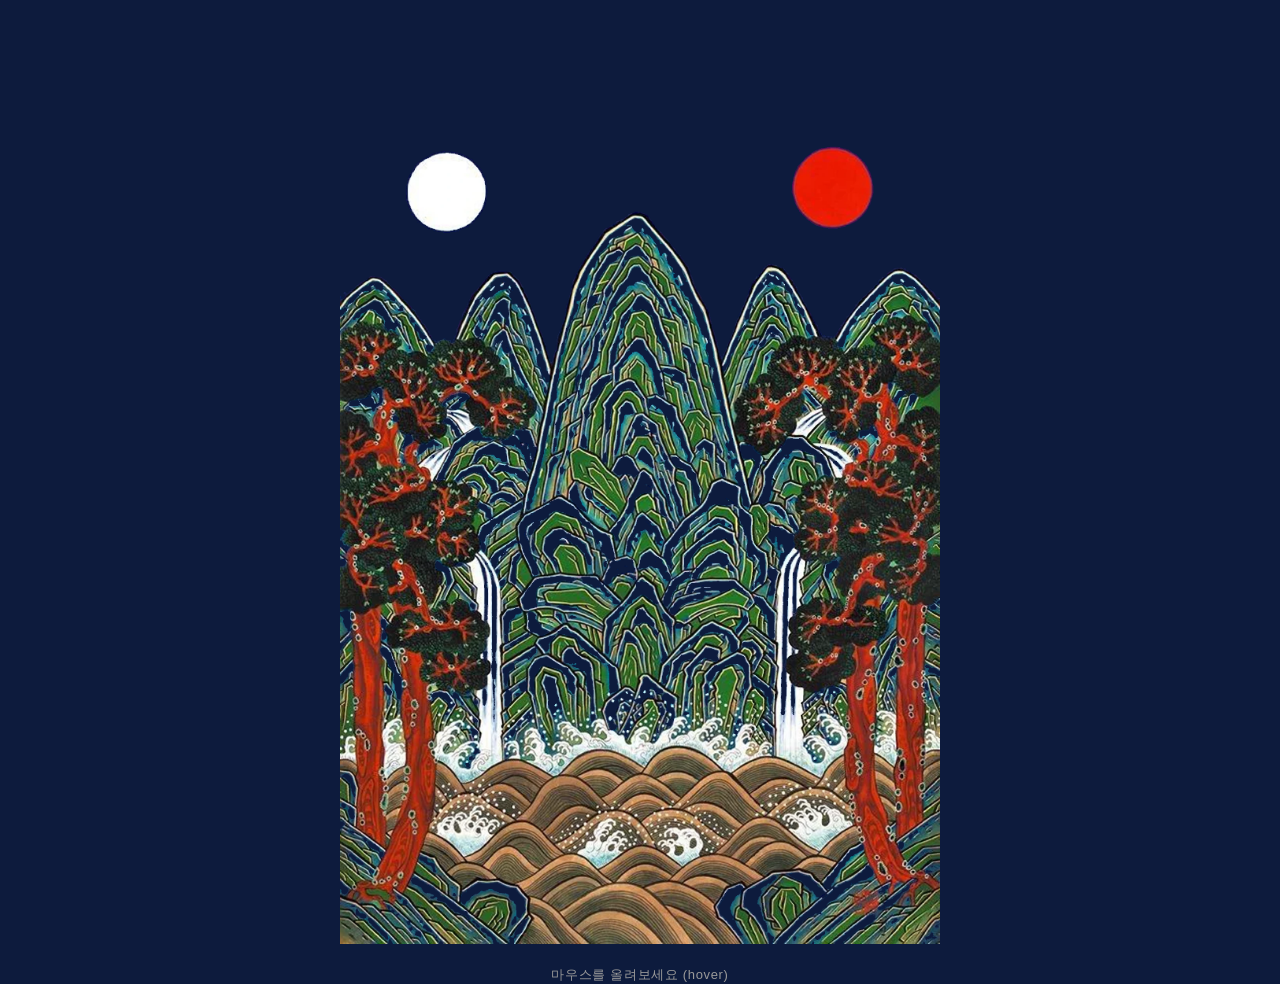
==== hover-3d-demo.html @ 7ff146c6 "Add 3D hover parallax demo with extracted tree layers" ====
<!DOCTYPE html>
<html lang="ko">
<head>
<meta charset="UTF-8">
<meta name="viewport" content="width=device-width, initial-scale=1.0">
<title>3D Hover Demo - Irworobongdo</title>
<style>
  * { box-sizing: border-box; margin: 0; padding: 0; }
  html, body {
    height: 100%;
    background: #0d1b3d;
  }
  body {
    display: flex;
    align-items: center;
    justify-content: center;
    min-height: 100vh;
    overflow: hidden;
  }
  .stage {
    position: relative;
    width: min(70vw, 600px);
    aspect-ratio: 1524 / 2511;
  }
  .layer {
    position: absolute;
    transition: transform 0.6s cubic-bezier(0.16, 1, 0.3, 1), filter 0.6s ease;
  }
  .scene {
    inset: 0;
    width: 100%;
    height: 100%;
  }
  .scene img {
    display: block;
    width: 100%;
    height: 100%;
  }
  .tree {
    transform: translateY(0) scale(1);
    filter: drop-shadow(0 0 0 rgba(0,0,0,0));
  }
  .tree img {
    display: block;
    width: 100%;
    height: 100%;
  }
  .tree-left {
    left: 0%;
    top: 32.02%;
    width: 31.50%;
    height: 67.98%;
    transform-origin: 50% 80%;
  }
  .tree-right {
    left: 68.24%;
    top: 31.38%;
    width: 31.76%;
    height: 68.62%;
    transform-origin: 50% 80%;
  }
  .stage:hover .tree-left {
    transform: translate(-3%, -4%) scale(1.06) rotate(-1.5deg);
    filter: drop-shadow(12px 18px 24px rgba(0,0,0,0.45));
  }
  .stage:hover .tree-right {
    transform: translate(3%, -4%) scale(1.06) rotate(1.5deg);
    filter: drop-shadow(-12px 18px 24px rgba(0,0,0,0.45));
  }
  .hint {
    position: absolute;
    bottom: -40px;
    left: 0; right: 0;
    text-align: center;
    color: #999;
    font-family: -apple-system, sans-serif;
    font-size: 13px;
    letter-spacing: 0.05em;
  }
</style>
</head>
<body>
  <div class="stage">
    <div class="layer scene">
      <img src="assets/scene_bg.webp" alt="배경">
    </div>
    <div class="layer tree tree-left">
      <img src="assets/tree_left.webp" alt="왼쪽 소나무">
    </div>
    <div class="layer tree tree-right">
      <img src="assets/tree_right.webp" alt="오른쪽 소나무">
    </div>
    <div class="hint">마우스를 올려보세요 (hover)</div>
  </div>
</body>
</html>
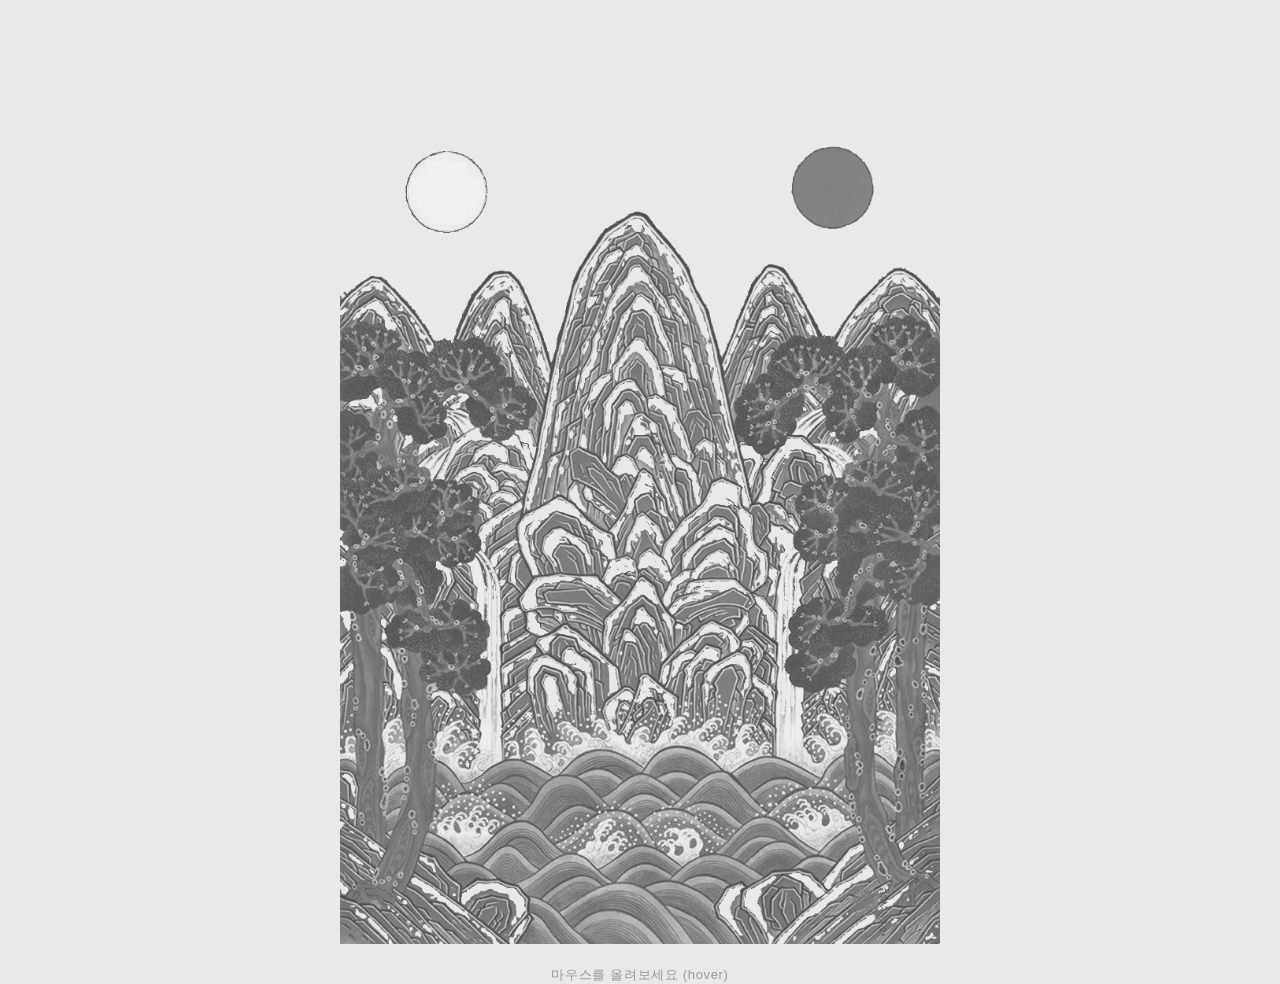
==== commit 7dc0508e: "Switch main hover demo to gray duotone palette" ====
--- a/hover-3d-demo.html
+++ b/hover-3d-demo.html
@@ -8,7 +8,7 @@
   * { box-sizing: border-box; margin: 0; padding: 0; }
   html, body {
     height: 100%;
-    background: #0d1b3d;
+    background: #e9e9e7;
   }
   body {
     display: flex;
@@ -61,11 +61,11 @@
   }
   .stage:hover .tree-left {
     transform: translate(-3%, -4%) scale(1.06) rotate(-1.5deg);
-    filter: drop-shadow(12px 18px 24px rgba(0,0,0,0.45));
+    filter: drop-shadow(12px 18px 24px rgba(0,0,0,0.25));
   }
   .stage:hover .tree-right {
     transform: translate(3%, -4%) scale(1.06) rotate(1.5deg);
-    filter: drop-shadow(-12px 18px 24px rgba(0,0,0,0.45));
+    filter: drop-shadow(-12px 18px 24px rgba(0,0,0,0.25));
   }
   .hint {
     position: absolute;
@@ -82,13 +82,13 @@
 <body>
   <div class="stage">
     <div class="layer scene">
-      <img src="assets/scene_bg.webp" alt="배경">
+      <img src="assets/scene_bg_gray.webp" alt="배경">
     </div>
     <div class="layer tree tree-left">
-      <img src="assets/tree_left.webp" alt="왼쪽 소나무">
+      <img src="assets/tree_left_gray.webp" alt="왼쪽 소나무">
     </div>
     <div class="layer tree tree-right">
-      <img src="assets/tree_right.webp" alt="오른쪽 소나무">
+      <img src="assets/tree_right_gray.webp" alt="오른쪽 소나무">
     </div>
     <div class="hint">마우스를 올려보세요 (hover)</div>
   </div>
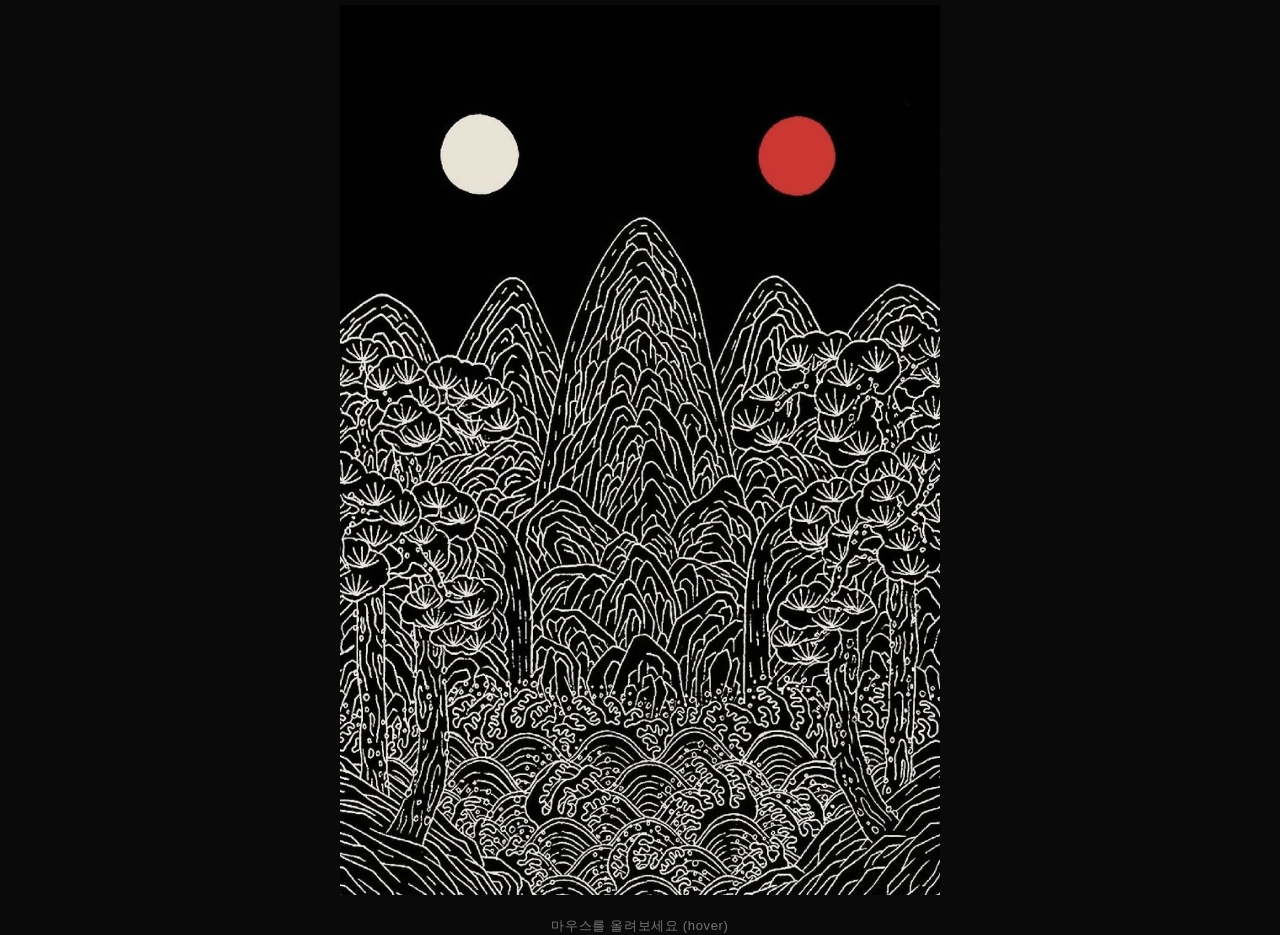
==== commit 9099ff6d: "Switch hover demo to line-art image36 with new tree cutouts" ====
--- a/hover-3d-demo.html
+++ b/hover-3d-demo.html
@@ -8,7 +8,7 @@
   * { box-sizing: border-box; margin: 0; padding: 0; }
   html, body {
     height: 100%;
-    background: #e9e9e7;
+    background: #0a0a0a;
   }
   body {
     display: flex;
@@ -20,7 +20,7 @@
   .stage {
     position: relative;
     width: min(70vw, 600px);
-    aspect-ratio: 1524 / 2511;
+    aspect-ratio: 2070 / 3070;
   }
   .layer {
     position: absolute;
@@ -47,32 +47,32 @@
   }
   .tree-left {
     left: 0%;
-    top: 32.02%;
-    width: 31.50%;
-    height: 67.98%;
+    top: 30.94%;
+    width: 33.82%;
+    height: 57.00%;
     transform-origin: 50% 80%;
   }
   .tree-right {
-    left: 68.24%;
-    top: 31.38%;
-    width: 31.76%;
-    height: 68.62%;
+    left: 66.18%;
+    top: 32.57%;
+    width: 33.82%;
+    height: 55.37%;
     transform-origin: 50% 80%;
   }
   .stage:hover .tree-left {
     transform: translate(-3%, -4%) scale(1.06) rotate(-1.5deg);
-    filter: drop-shadow(12px 18px 24px rgba(0,0,0,0.25));
+    filter: drop-shadow(10px 14px 18px rgba(0,0,0,0.6)) drop-shadow(0 0 24px rgba(255,245,225,0.2));
   }
   .stage:hover .tree-right {
     transform: translate(3%, -4%) scale(1.06) rotate(1.5deg);
-    filter: drop-shadow(-12px 18px 24px rgba(0,0,0,0.25));
+    filter: drop-shadow(-10px 14px 18px rgba(0,0,0,0.6)) drop-shadow(0 0 24px rgba(255,120,80,0.2));
   }
   .hint {
     position: absolute;
     bottom: -40px;
     left: 0; right: 0;
     text-align: center;
-    color: #999;
+    color: #777;
     font-family: -apple-system, sans-serif;
     font-size: 13px;
     letter-spacing: 0.05em;
@@ -82,13 +82,13 @@
 <body>
   <div class="stage">
     <div class="layer scene">
-      <img src="assets/scene_bg_gray.webp" alt="배경">
+      <img src="assets/scene_line.webp" alt="배경">
     </div>
     <div class="layer tree tree-left">
-      <img src="assets/tree_left_gray.webp" alt="왼쪽 소나무">
+      <img src="assets/tree_left_line.webp" alt="왼쪽 소나무">
     </div>
     <div class="layer tree tree-right">
-      <img src="assets/tree_right_gray.webp" alt="오른쪽 소나무">
+      <img src="assets/tree_right_line.webp" alt="오른쪽 소나무">
     </div>
     <div class="hint">마우스를 올려보세요 (hover)</div>
   </div>
